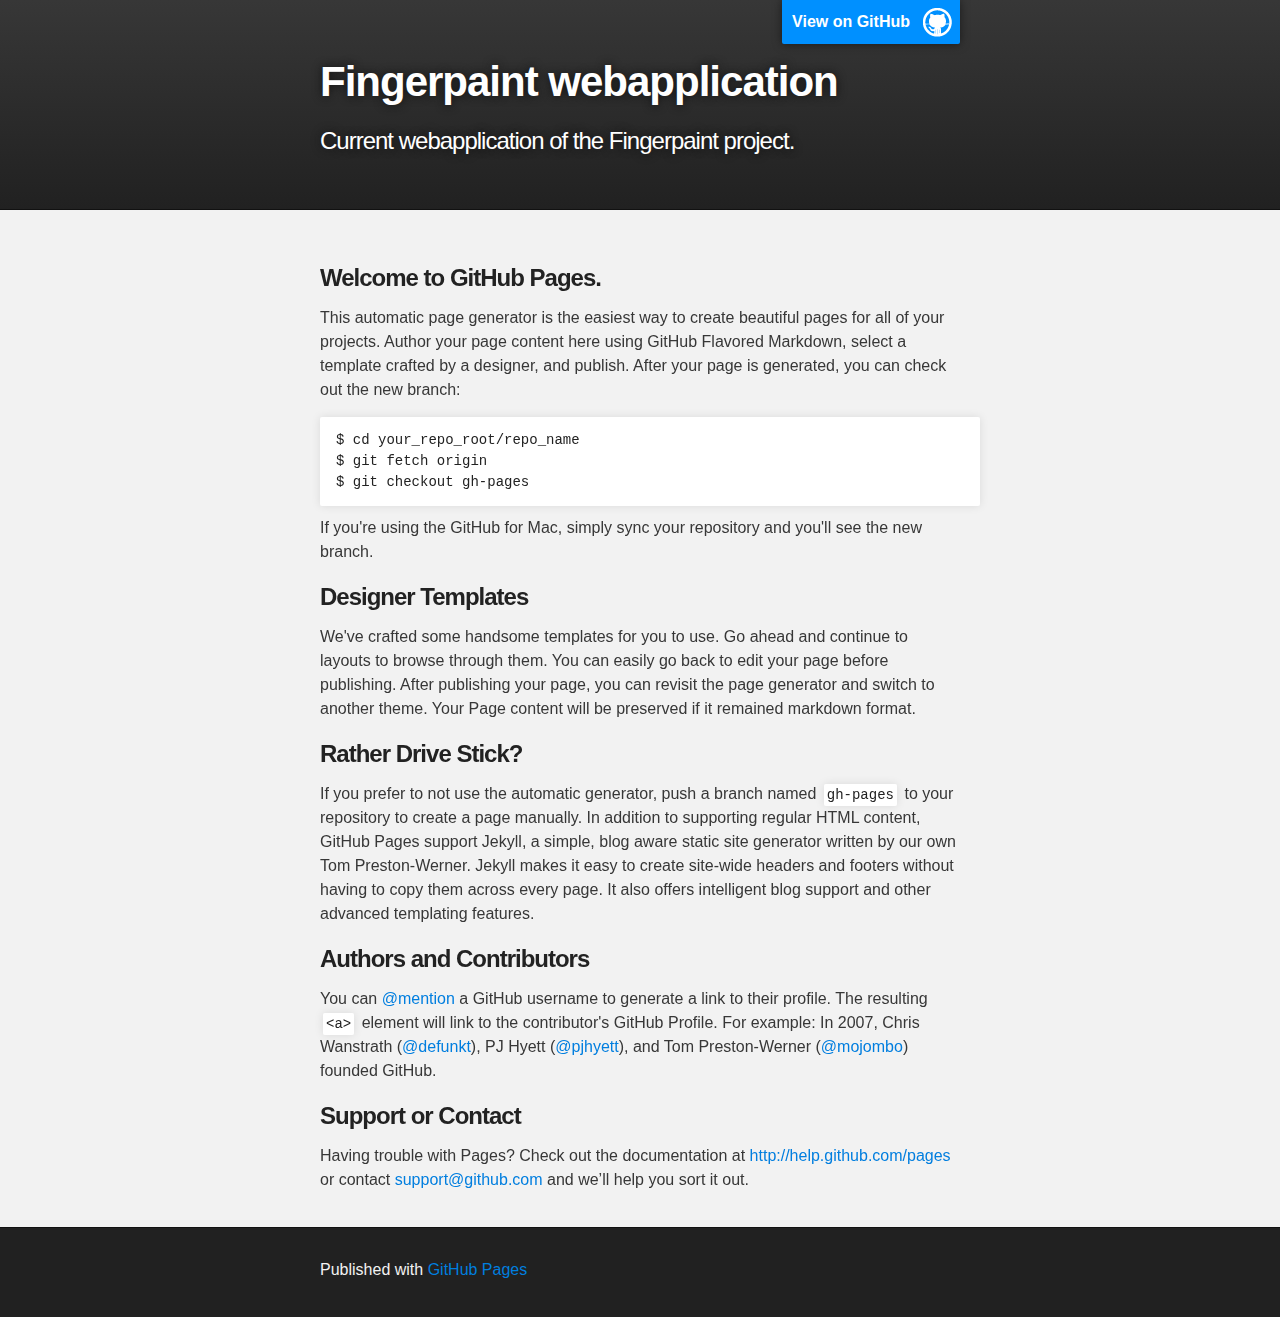
==== index.html @ 902514a3 "Replace master branch with page content via GitHub" ====
<!DOCTYPE html>
<html>

  <head>
    <meta charset='utf-8' />
    <meta http-equiv="X-UA-Compatible" content="chrome=1" />
    <meta name="description" content="Fingerpaint webapplication : Current webapplication of the Fingerpaint project." />

    <link rel="stylesheet" type="text/css" media="screen" href="stylesheets/stylesheet.css">

    <title>Fingerpaint webapplication</title>
  </head>

  <body>

    <!-- HEADER -->
    <div id="header_wrap" class="outer">
        <header class="inner">
          <a id="forkme_banner" href="https://github.com/Fingerpaint">View on GitHub</a>

          <h1 id="project_title">Fingerpaint webapplication</h1>
          <h2 id="project_tagline">Current webapplication of the Fingerpaint project.</h2>

        </header>
    </div>

    <!-- MAIN CONTENT -->
    <div id="main_content_wrap" class="outer">
      <section id="main_content" class="inner">
        <h3>Welcome to GitHub Pages.</h3>

<p>This automatic page generator is the easiest way to create beautiful pages for all of your projects. Author your page content here using GitHub Flavored Markdown, select a template crafted by a designer, and publish. After your page is generated, you can check out the new branch:</p>

<pre><code>$ cd your_repo_root/repo_name
$ git fetch origin
$ git checkout gh-pages
</code></pre>

<p>If you're using the GitHub for Mac, simply sync your repository and you'll see the new branch.</p>

<h3>Designer Templates</h3>

<p>We've crafted some handsome templates for you to use. Go ahead and continue to layouts to browse through them. You can easily go back to edit your page before publishing. After publishing your page, you can revisit the page generator and switch to another theme. Your Page content will be preserved if it remained markdown format.</p>

<h3>Rather Drive Stick?</h3>

<p>If you prefer to not use the automatic generator, push a branch named <code>gh-pages</code> to your repository to create a page manually. In addition to supporting regular HTML content, GitHub Pages support Jekyll, a simple, blog aware static site generator written by our own Tom Preston-Werner. Jekyll makes it easy to create site-wide headers and footers without having to copy them across every page. It also offers intelligent blog support and other advanced templating features.</p>

<h3>Authors and Contributors</h3>

<p>You can <a href="https://github.com/blog/821" class="user-mention">@mention</a> a GitHub username to generate a link to their profile. The resulting <code>&lt;a&gt;</code> element will link to the contributor's GitHub Profile. For example: In 2007, Chris Wanstrath (<a href="https://github.com/defunkt" class="user-mention">@defunkt</a>), PJ Hyett (<a href="https://github.com/pjhyett" class="user-mention">@pjhyett</a>), and Tom Preston-Werner (<a href="https://github.com/mojombo" class="user-mention">@mojombo</a>) founded GitHub.</p>

<h3>Support or Contact</h3>

<p>Having trouble with Pages? Check out the documentation at <a href="http://help.github.com/pages">http://help.github.com/pages</a> or contact <a href="mailto:support@github.com">support@github.com</a> and we’ll help you sort it out.</p>
      </section>
    </div>

    <!-- FOOTER  -->
    <div id="footer_wrap" class="outer">
      <footer class="inner">
        <p>Published with <a href="http://pages.github.com">GitHub Pages</a></p>
      </footer>
    </div>

    

  </body>
</html>
---- stylesheets/stylesheet.css ----
/*******************************************************************************
Slate Theme for GitHub Pages
by Jason Costello, @jsncostello
*******************************************************************************/

@import url(pygment_trac.css);

/*******************************************************************************
MeyerWeb Reset
*******************************************************************************/

html, body, div, span, applet, object, iframe,
h1, h2, h3, h4, h5, h6, p, blockquote, pre,
a, abbr, acronym, address, big, cite, code,
del, dfn, em, img, ins, kbd, q, s, samp,
small, strike, strong, sub, sup, tt, var,
b, u, i, center,
dl, dt, dd, ol, ul, li,
fieldset, form, label, legend,
table, caption, tbody, tfoot, thead, tr, th, td,
article, aside, canvas, details, embed,
figure, figcaption, footer, header, hgroup,
menu, nav, output, ruby, section, summary,
time, mark, audio, video {
  margin: 0;
  padding: 0;
  border: 0;
  font: inherit;
  vertical-align: baseline;
}

/* HTML5 display-role reset for older browsers */
article, aside, details, figcaption, figure,
footer, header, hgroup, menu, nav, section {
  display: block;
}

ol, ul {
  list-style: none;
}

blockquote, q {
}

table {
  border-collapse: collapse;
  border-spacing: 0;
}

a:focus {
  outline: none;
}

/*******************************************************************************
Theme Styles
*******************************************************************************/

body {
  box-sizing: border-box;
  color:#373737;
  background: #212121;
  font-size: 16px;
  font-family: 'Myriad Pro', Calibri, Helvetica, Arial, sans-serif;
  line-height: 1.5;
  -webkit-font-smoothing: antialiased;
}

h1, h2, h3, h4, h5, h6 {
  margin: 10px 0;
  font-weight: 700;
  color:#222222;
  font-family: 'Lucida Grande', 'Calibri', Helvetica, Arial, sans-serif;
  letter-spacing: -1px;
}

h1 {
  font-size: 36px;
  font-weight: 700;
}

h2 {
  padding-bottom: 10px;
  font-size: 32px;
  background: url('../images/bg_hr.png') repeat-x bottom;
}

h3 {
  font-size: 24px;
}

h4 {
  font-size: 21px;
}

h5 {
  font-size: 18px;
}

h6 {
  font-size: 16px;
}

p {
  margin: 10px 0 15px 0;
}

footer p {
  color: #f2f2f2;
}

a {
  text-decoration: none;
  color: #007edf;
  text-shadow: none;

  transition: color 0.5s ease;
  transition: text-shadow 0.5s ease;
  -webkit-transition: color 0.5s ease;
  -webkit-transition: text-shadow 0.5s ease;
  -moz-transition: color 0.5s ease;
  -moz-transition: text-shadow 0.5s ease;
  -o-transition: color 0.5s ease;
  -o-transition: text-shadow 0.5s ease;
  -ms-transition: color 0.5s ease;
  -ms-transition: text-shadow 0.5s ease;
}

#main_content a:hover {
  color: #0069ba;
  text-shadow: #0090ff 0px 0px 2px;
}

footer a:hover {
  color: #43adff;
  text-shadow: #0090ff 0px 0px 2px;
}

em {
  font-style: italic;
}

strong {
  font-weight: bold;
}

img {
  position: relative;
  margin: 0 auto;
  max-width: 739px;
  padding: 5px;
  margin: 10px 0 10px 0;
  border: 1px solid #ebebeb;

  box-shadow: 0 0 5px #ebebeb;
  -webkit-box-shadow: 0 0 5px #ebebeb;
  -moz-box-shadow: 0 0 5px #ebebeb;
  -o-box-shadow: 0 0 5px #ebebeb;
  -ms-box-shadow: 0 0 5px #ebebeb;
}

pre, code {
  width: 100%;
  color: #222;
  background-color: #fff;

  font-family: Monaco, "Bitstream Vera Sans Mono", "Lucida Console", Terminal, monospace;
  font-size: 14px;

  border-radius: 2px;
  -moz-border-radius: 2px;
  -webkit-border-radius: 2px;



}

pre {
  width: 100%;
  padding: 10px;
  box-shadow: 0 0 10px rgba(0,0,0,.1);
  overflow: auto;
}

code {
  padding: 3px;
  margin: 0 3px;
  box-shadow: 0 0 10px rgba(0,0,0,.1);
}

pre code {
  display: block;
  box-shadow: none;
}

blockquote {
  color: #666;
  margin-bottom: 20px;
  padding: 0 0 0 20px;
  border-left: 3px solid #bbb;
}

ul, ol, dl {
  margin-bottom: 15px
}

ul li {
  list-style: inside;
  padding-left: 20px;
}

ol li {
  list-style: decimal inside;
  padding-left: 20px;
}

dl dt {
  font-weight: bold;
}

dl dd {
  padding-left: 20px;
  font-style: italic;
}

dl p {
  padding-left: 20px;
  font-style: italic;
}

hr {
  height: 1px;
  margin-bottom: 5px;
  border: none;
  background: url('../images/bg_hr.png') repeat-x center;
}

table {
  border: 1px solid #373737;
  margin-bottom: 20px;
  text-align: left;
 }

th {
  font-family: 'Lucida Grande', 'Helvetica Neue', Helvetica, Arial, sans-serif;
  padding: 10px;
  background: #373737;
  color: #fff;
 }

td {
  padding: 10px;
  border: 1px solid #373737;
 }

form {
  background: #f2f2f2;
  padding: 20px;
}

img {
  width: 100%;
  max-width: 100%;
}

/*******************************************************************************
Full-Width Styles
*******************************************************************************/

.outer {
  width: 100%;
}

.inner {
  position: relative;
  max-width: 640px;
  padding: 20px 10px;
  margin: 0 auto;
}

#forkme_banner {
  display: block;
  position: absolute;
  top:0;
  right: 10px;
  z-index: 10;
  padding: 10px 50px 10px 10px;
  color: #fff;
  background: url('../images/blacktocat.png') #0090ff no-repeat 95% 50%;
  font-weight: 700;
  box-shadow: 0 0 10px rgba(0,0,0,.5);
  border-bottom-left-radius: 2px;
  border-bottom-right-radius: 2px;
}

#header_wrap {
  background: #212121;
  background: -moz-linear-gradient(top, #373737, #212121);
  background: -webkit-linear-gradient(top, #373737, #212121);
  background: -ms-linear-gradient(top, #373737, #212121);
  background: -o-linear-gradient(top, #373737, #212121);
  background: linear-gradient(top, #373737, #212121);
}

#header_wrap .inner {
  padding: 50px 10px 30px 10px;
}

#project_title {
  margin: 0;
  color: #fff;
  font-size: 42px;
  font-weight: 700;
  text-shadow: #111 0px 0px 10px;
}

#project_tagline {
  color: #fff;
  font-size: 24px;
  font-weight: 300;
  background: none;
  text-shadow: #111 0px 0px 10px;
}

#downloads {
  position: absolute;
  width: 210px;
  z-index: 10;
  bottom: -40px;
  right: 0;
  height: 70px;
  background: url('../images/icon_download.png') no-repeat 0% 90%;
}

.zip_download_link {
  display: block;
  float: right;
  width: 90px;
  height:70px;
  text-indent: -5000px;
  overflow: hidden;
  background: url(../images/sprite_download.png) no-repeat bottom left;
}

.tar_download_link {
  display: block;
  float: right;
  width: 90px;
  height:70px;
  text-indent: -5000px;
  overflow: hidden;
  background: url(../images/sprite_download.png) no-repeat bottom right;
  margin-left: 10px;
}

.zip_download_link:hover {
  background: url(../images/sprite_download.png) no-repeat top left;
}

.tar_download_link:hover {
  background: url(../images/sprite_download.png) no-repeat top right;
}

#main_content_wrap {
  background: #f2f2f2;
  border-top: 1px solid #111;
  border-bottom: 1px solid #111;
}

#main_content {
  padding-top: 40px;
}

#footer_wrap {
  background: #212121;
}



/*******************************************************************************
Small Device Styles
*******************************************************************************/

@media screen and (max-width: 480px) {
  body {
    font-size:14px;
  }

  #downloads {
    display: none;
  }

  .inner {
    min-width: 320px;
    max-width: 480px;
  }

  #project_title {
  font-size: 32px;
  }

  h1 {
    font-size: 28px;
  }

  h2 {
    font-size: 24px;
  }

  h3 {
    font-size: 21px;
  }

  h4 {
    font-size: 18px;
  }

  h5 {
    font-size: 14px;
  }

  h6 {
    font-size: 12px;
  }

  code, pre {
    min-width: 320px;
    max-width: 480px;
    font-size: 11px;
  }

}
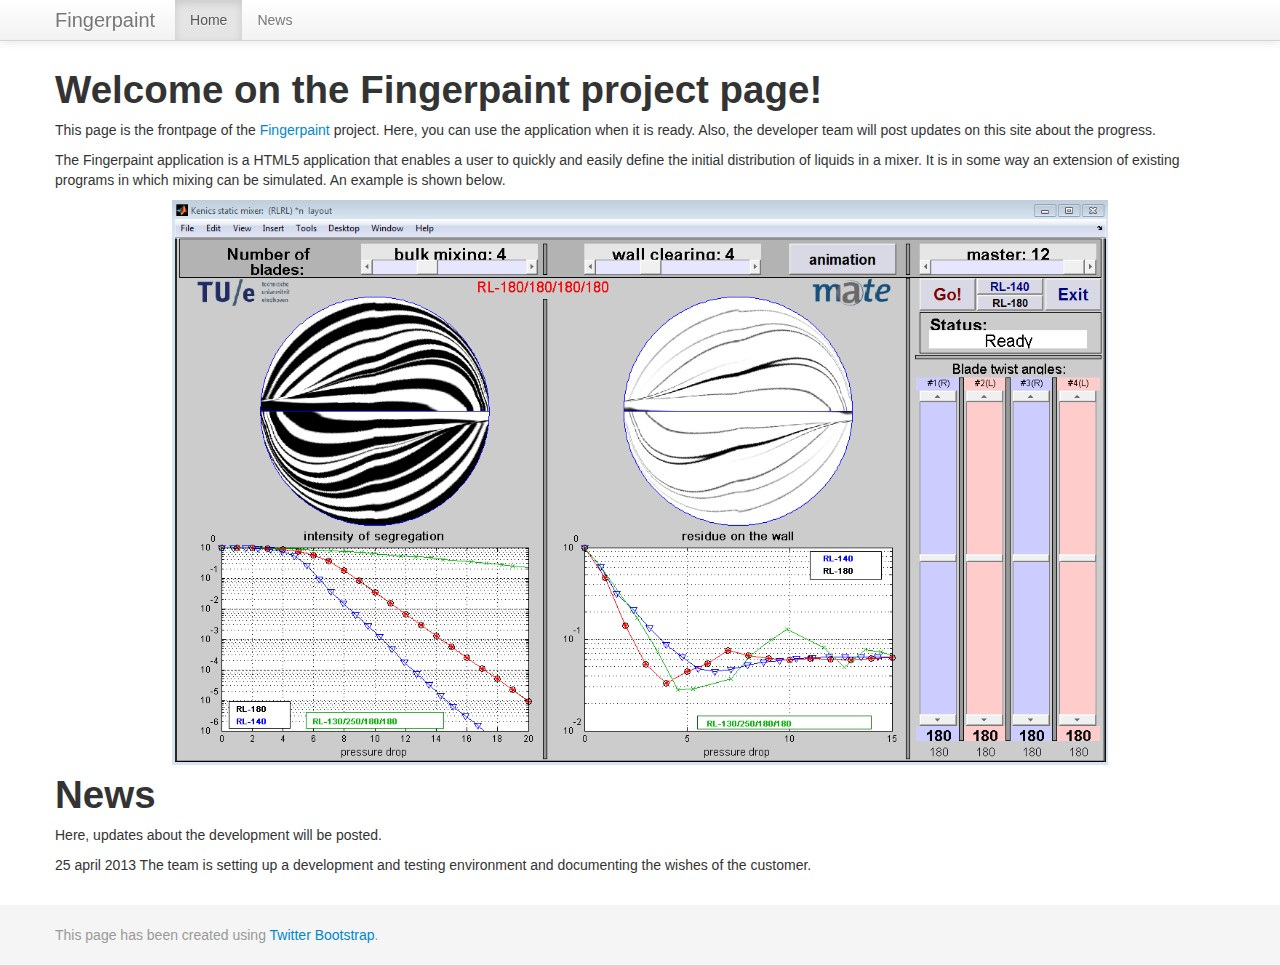
==== commit 7d8d6176: "Created initial draft of a custom website." ====
--- a/index.html
+++ b/index.html
@@ -1,69 +1,64 @@
 <!DOCTYPE html>
-<html>
+<html lang="en">
+  <head>
+    <meta charset="utf-8">
+    <title>Fingerpaint</title>
+    <meta name="viewport" content="width=device-width, initial-scale=1.0">
 
-  <head>
-    <meta charset='utf-8' />
-    <meta http-equiv="X-UA-Compatible" content="chrome=1" />
-    <meta name="description" content="Fingerpaint webapplication : Current webapplication of the Fingerpaint project." />
-
-    <link rel="stylesheet" type="text/css" media="screen" href="stylesheets/stylesheet.css">
-
-    <title>Fingerpaint webapplication</title>
+    <link href="./css/bootstrap.min.css" rel="stylesheet">
+    <link href="./css/bootstrap-responsive.min.css" rel="stylesheet">
+    <link href="./css/custom.css" rel="stylesheet">
   </head>
 
-  <body>
+  <body data-spy="scroll" data-target=".navbar">
+    <div id="wrap">
+      <div class="navbar navbar-fixed-top">
+        <div class="navbar-inner">
+          <div class="container">
+            <!-- .btn-navbar is used as the toggle for collapsed navbar content -->
+            <a class="btn btn-navbar" data-toggle="collapse" data-target=".nav-collapse">
+              <span class="icon-bar"></span>
+              <span class="icon-bar"></span>
+              <span class="icon-bar"></span>
+            </a>
 
-    <!-- HEADER -->
-    <div id="header_wrap" class="outer">
-        <header class="inner">
-          <a id="forkme_banner" href="https://github.com/Fingerpaint">View on GitHub</a>
+            <a class="brand" href="#">Fingerpaint</a>
 
-          <h1 id="project_title">Fingerpaint webapplication</h1>
-          <h2 id="project_tagline">Current webapplication of the Fingerpaint project.</h2>
+            <div class="nav-collapse">
+              <ul class="nav">
+                <li class="active"><a href="#welcome">Home</a></li>
+                <li><a href="#news">News</a></li>
+              </ul>
+            </div>
+          </div>
+        </div>
+      </div>
 
-        </header>
+      <div class="container">
+        <h1 id="welcome">Welcome on the Fingerpaint project page!</h1>
+        <p>This page is the frontpage of the <a href="https://github.com/Fingerpaint/">Fingerpaint</a> project. Here, you can use the application when it is ready. Also, the developer team will post updates on this site about the progress.</p>
+
+        <p>The Fingerpaint application is a HTML5 application that enables a user to quickly and easily define the initial distribution of liquids in a mixer. It is in some way an extension of existing programs in which mixing can be simulated. An example is shown below.</p>
+        
+        <img class="image" src="./img/mixer.png" alt="Mixer program." />
+        
+        <h1 id="news">News</h1>
+        <p>Here, updates about the development will be posted.</p>
+        <p><span class="date">25 april 2013</span> The team is setting up a development and testing environment and documenting the wishes of the customer.
+      </div>
+      
+      <div id="push"></div>
     </div>
 
-    <!-- MAIN CONTENT -->
-    <div id="main_content_wrap" class="outer">
-      <section id="main_content" class="inner">
-        <h3>Welcome to GitHub Pages.</h3>
-
-<p>This automatic page generator is the easiest way to create beautiful pages for all of your projects. Author your page content here using GitHub Flavored Markdown, select a template crafted by a designer, and publish. After your page is generated, you can check out the new branch:</p>
-
-<pre><code>$ cd your_repo_root/repo_name
-$ git fetch origin
-$ git checkout gh-pages
-</code></pre>
-
-<p>If you're using the GitHub for Mac, simply sync your repository and you'll see the new branch.</p>
-
-<h3>Designer Templates</h3>
-
-<p>We've crafted some handsome templates for you to use. Go ahead and continue to layouts to browse through them. You can easily go back to edit your page before publishing. After publishing your page, you can revisit the page generator and switch to another theme. Your Page content will be preserved if it remained markdown format.</p>
-
-<h3>Rather Drive Stick?</h3>
-
-<p>If you prefer to not use the automatic generator, push a branch named <code>gh-pages</code> to your repository to create a page manually. In addition to supporting regular HTML content, GitHub Pages support Jekyll, a simple, blog aware static site generator written by our own Tom Preston-Werner. Jekyll makes it easy to create site-wide headers and footers without having to copy them across every page. It also offers intelligent blog support and other advanced templating features.</p>
-
-<h3>Authors and Contributors</h3>
-
-<p>You can <a href="https://github.com/blog/821" class="user-mention">@mention</a> a GitHub username to generate a link to their profile. The resulting <code>&lt;a&gt;</code> element will link to the contributor's GitHub Profile. For example: In 2007, Chris Wanstrath (<a href="https://github.com/defunkt" class="user-mention">@defunkt</a>), PJ Hyett (<a href="https://github.com/pjhyett" class="user-mention">@pjhyett</a>), and Tom Preston-Werner (<a href="https://github.com/mojombo" class="user-mention">@mojombo</a>) founded GitHub.</p>
-
-<h3>Support or Contact</h3>
-
-<p>Having trouble with Pages? Check out the documentation at <a href="http://help.github.com/pages">http://help.github.com/pages</a> or contact <a href="mailto:support@github.com">support@github.com</a> and we’ll help you sort it out.</p>
-      </section>
+    <div id="footer">
+      <div class="container">
+        <p class="muted credit">This page has been created using <a href="http://twitter.github.com/bootstrap">Twitter Bootstrap</a>.</p>
+      </div>
     </div>
 
-    <!-- FOOTER  -->
-    <div id="footer_wrap" class="outer">
-      <footer class="inner">
-        <p>Published with <a href="http://pages.github.com">GitHub Pages</a></p>
-      </footer>
-    </div>
-
-    
-
+    <!-- Placed at the end of the document so the pages load faster -->
+    <script src="./js/jquery-1.9.1.min.js"></script>
+    <script src="./js/bootstrap-collapse.js"></script>
+    <script src="./js/bootstrap-scrollspy.js"></script>
   </body>
-</html>
+</html>--- a/css/custom.css
+++ b/css/custom.css
@@ -0,0 +1,50 @@
+/*
+ *
+ * Sticky footer styles from http://twitter.github.io/bootstrap/examples/sticky-footer.html.
+ *
+ */
+html,
+body {
+	height: 100%;
+	/* The html and body elements cannot have any padding or margin. */
+}
+
+/* Wrapper for page content to push down footer */
+#wrap {
+	min-height: 100%;
+	height: auto !important;
+	height: 100%;
+	/* Negative indent footer by it's height */
+	margin: 0 auto -60px;
+}
+/* So that content is not overlapped by navbar */
+#wrap > .container {
+	padding-top: 60px;
+}
+
+/* Set the fixed height of the footer here */
+#push,
+#footer {
+	height: 60px;
+}
+#footer {
+	background-color: #f5f5f5;
+}
+#push {
+	margin-top: 20px;
+}
+
+/*
+ *
+ * Custom styles for the page.
+ *
+ */
+#footer .credit {
+	margin: 20px 0;
+}
+
+.image {
+	display: block;
+	width: 80%;
+	margin: 0 auto;
+}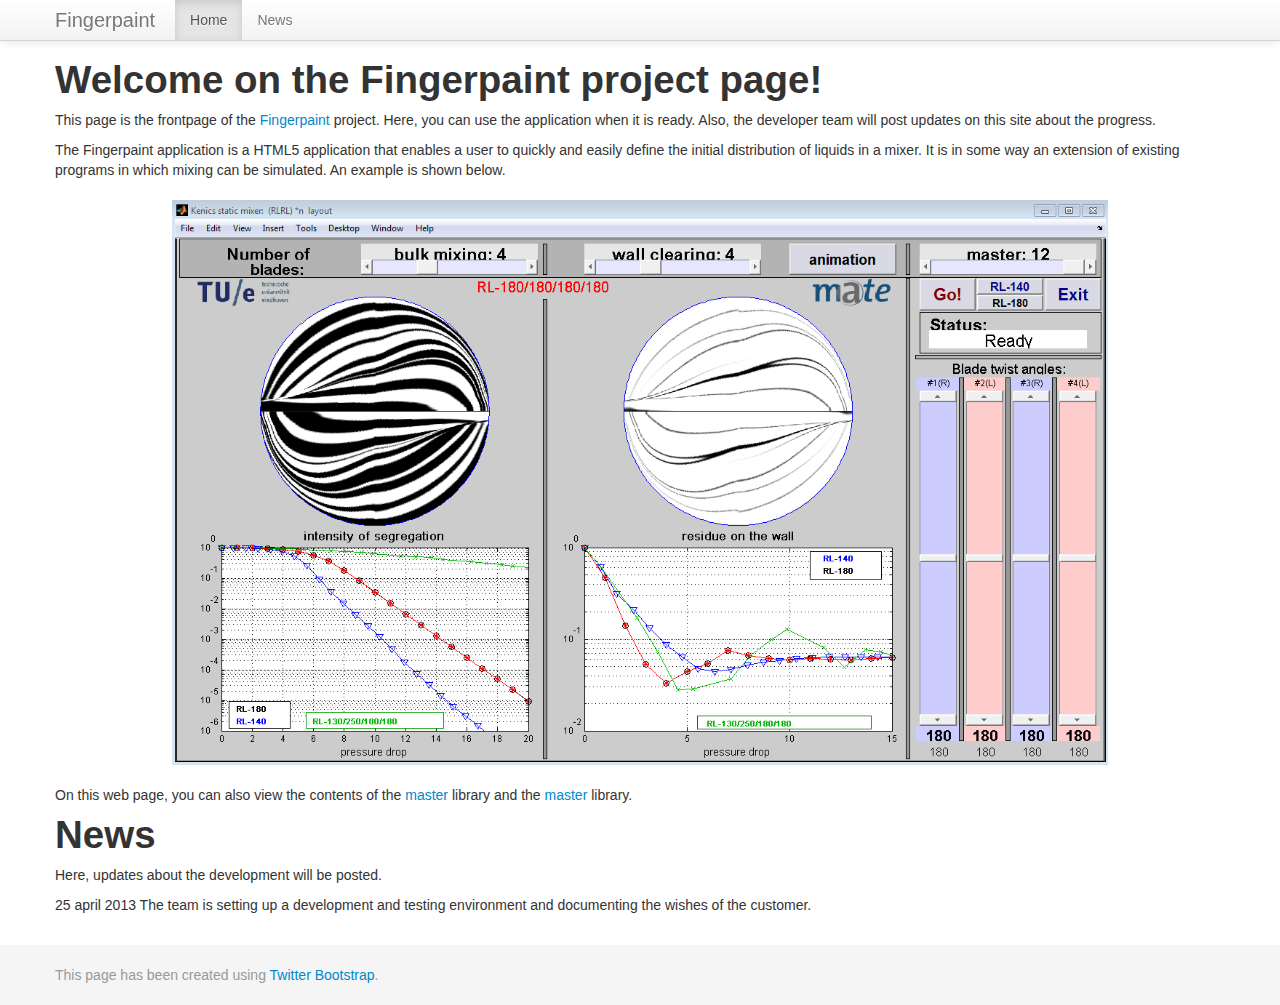
==== commit c6343439: "Fixed scrollspy and layout issues with navbar." ====
--- a/index.html
+++ b/index.html
@@ -5,12 +5,12 @@
     <title>Fingerpaint</title>
     <meta name="viewport" content="width=device-width, initial-scale=1.0">
 
-    <link href="./css/bootstrap.min.css" rel="stylesheet">
-    <link href="./css/bootstrap-responsive.min.css" rel="stylesheet">
+    <link href="./css/bootstrap.css" rel="stylesheet">
     <link href="./css/custom.css" rel="stylesheet">
+    <link href="./css/bootstrap-responsive.css" rel="stylesheet">
   </head>
 
-  <body data-spy="scroll" data-target=".navbar">
+  <body>
     <div id="wrap">
       <div class="navbar navbar-fixed-top">
         <div class="navbar-inner">
@@ -39,9 +39,11 @@
         <p>This page is the frontpage of the <a href="https://github.com/Fingerpaint/">Fingerpaint</a> project. Here, you can use the application when it is ready. Also, the developer team will post updates on this site about the progress.</p>
 
         <p>The Fingerpaint application is a HTML5 application that enables a user to quickly and easily define the initial distribution of liquids in a mixer. It is in some way an extension of existing programs in which mixing can be simulated. An example is shown below.</p>
-        
+
         <img class="image" src="./img/mixer.png" alt="Mixer program." />
-        
+
+        <p>On this web page, you can also view the contents of the <a href="/master.html">master</a> library and the <a href="/archive.html">master</a> library.</p>
+
         <h1 id="news">News</h1>
         <p>Here, updates about the development will be posted.</p>
         <p><span class="date">25 april 2013</span> The team is setting up a development and testing environment and documenting the wishes of the customer.
@@ -60,5 +62,6 @@
     <script src="./js/jquery-1.9.1.min.js"></script>
     <script src="./js/bootstrap-collapse.js"></script>
     <script src="./js/bootstrap-scrollspy.js"></script>
+    <script src="./js/custom.js"></script>
   </body>
 </html>--- a/css/custom.css
+++ b/css/custom.css
@@ -46,5 +46,25 @@
 .image {
 	display: block;
 	width: 80%;
-	margin: 0 auto;
+	margin: 20px auto;
+}
+
+/* make sure that anchors jump to 50px below the top of the page,
+ * to prevent the navbar from overlapping */
+#wrap h1 {
+	padding-top: 50px;
+	margin-top: -50px;
+}
+
+/* undo weird padding from Bootstrap */
+@media (max-width: 767px) {
+	body {
+		padding-left: 0;
+		padding-right: 0;
+	}
+	
+	#wrap, #footer {
+		padding-left: 20px;
+		padding-right: 20px;
+	}
 }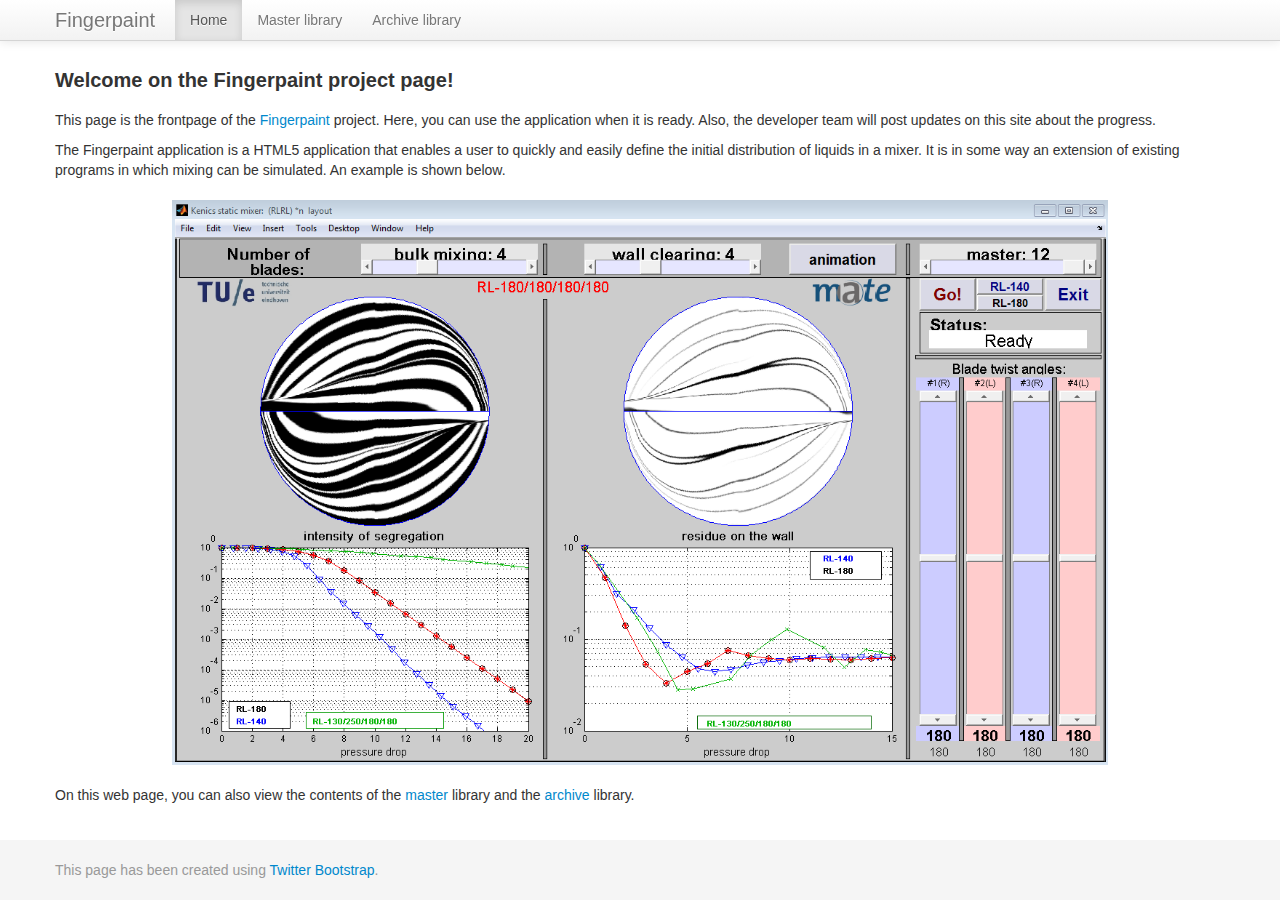
==== commit 62413efe: "Removed news, added links to master and archive in menu." ====
--- a/index.html
+++ b/index.html
@@ -6,8 +6,8 @@
     <meta name="viewport" content="width=device-width, initial-scale=1.0">
 
     <link href="./css/bootstrap.css" rel="stylesheet">
+    <link href="./css/bootstrap-responsive.css" rel="stylesheet">
     <link href="./css/custom.css" rel="stylesheet">
-    <link href="./css/bootstrap-responsive.css" rel="stylesheet">
   </head>
 
   <body>
@@ -27,7 +27,8 @@
             <div class="nav-collapse">
               <ul class="nav">
                 <li class="active"><a href="#welcome">Home</a></li>
-                <li><a href="#news">News</a></li>
+                <li><a href="/master.html">Master library</a></li>
+                <li><a href="/archive.html">Archive library</a></li>
               </ul>
             </div>
           </div>
@@ -42,13 +43,9 @@
 
         <img class="image" src="./img/mixer.png" alt="Mixer program." />
 
-        <p>On this web page, you can also view the contents of the <a href="/master.html">master</a> library and the <a href="/archive.html">master</a> library.</p>
+        <p>On this web page, you can also view the contents of the <a href="/master.html">master</a> library and the <a href="/archive.html">archive</a> library.</p>
+      </div>
 
-        <h1 id="news">News</h1>
-        <p>Here, updates about the development will be posted.</p>
-        <p><span class="date">25 april 2013</span> The team is setting up a development and testing environment and documenting the wishes of the customer.
-      </div>
-      
       <div id="push"></div>
     </div>
 
--- a/css/custom.css
+++ b/css/custom.css
@@ -39,6 +39,16 @@
  * Custom styles for the page.
  *
  */
+h1 {
+	font-size: 20px;
+}
+
+span.date {
+	display: inline-block;
+	font-weight: bold;
+	width: 100px;
+}
+
 #footer .credit {
 	margin: 20px 0;
 }
@@ -67,4 +77,13 @@
 		padding-left: 20px;
 		padding-right: 20px;
 	}
+}
+
+/* for multiple ".brand" links in navbar */
+.navbar .brand {
+	padding: 10px 0 10px 20px;
+}
+
+.navbar .nav {
+	margin: 0 10px 0 20px;
 }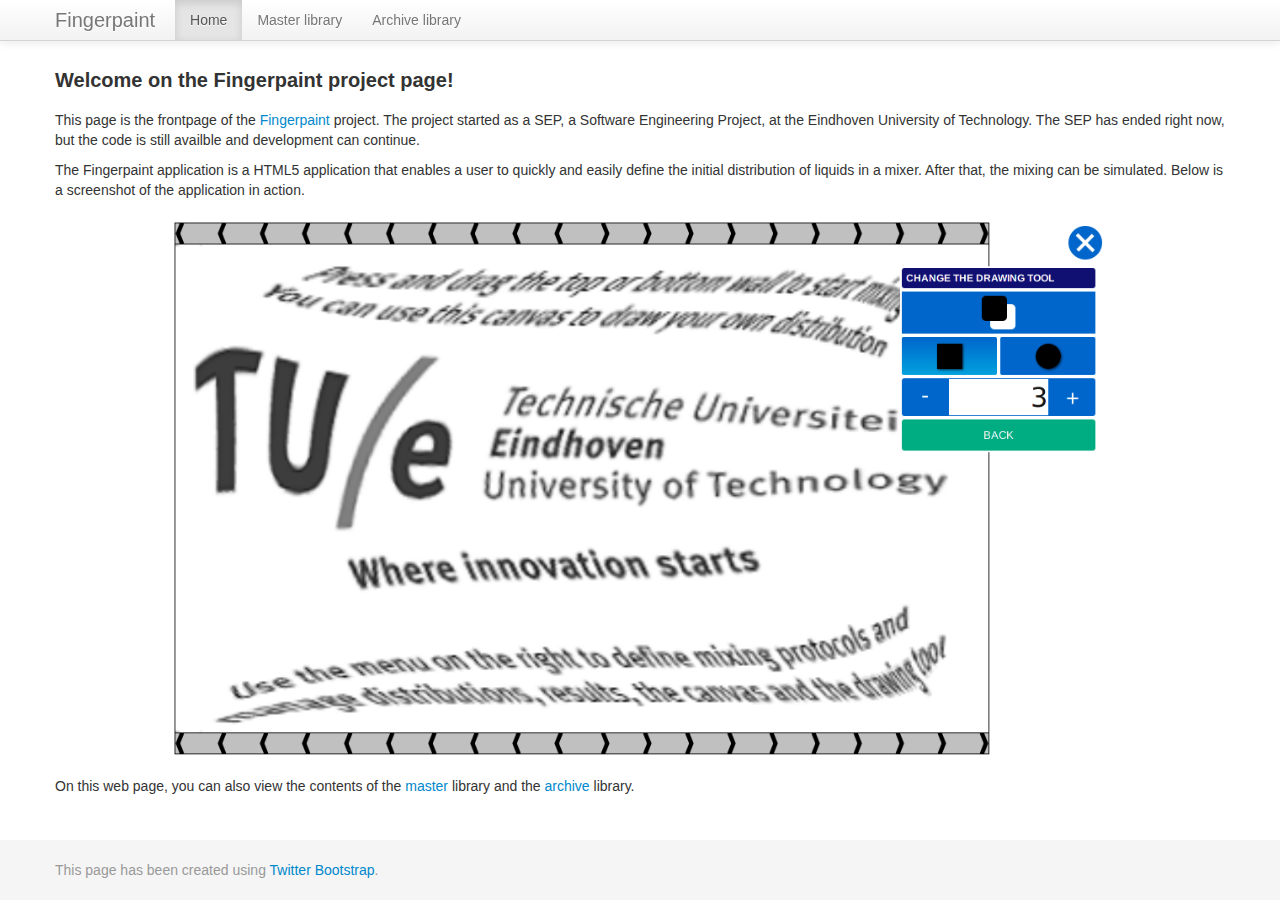
==== commit 97cd151a: "Updated screenshot on homepage and made the homepage up to date." ====
--- a/index.html
+++ b/index.html
@@ -37,11 +37,11 @@
 
       <div class="container">
         <h1 id="welcome">Welcome on the Fingerpaint project page!</h1>
-        <p>This page is the frontpage of the <a href="https://github.com/Fingerpaint/">Fingerpaint</a> project. Here, you can use the application when it is ready. Also, the developer team will post updates on this site about the progress.</p>
+        <p>This page is the frontpage of the <a href="https://github.com/Fingerpaint/">Fingerpaint</a> project. The project started as a SEP, a Software Engineering Project, at the Eindhoven University of Technology. The SEP has ended right now, but the code is still availble and development can continue.</p>
 
-        <p>The Fingerpaint application is a HTML5 application that enables a user to quickly and easily define the initial distribution of liquids in a mixer. It is in some way an extension of existing programs in which mixing can be simulated. An example is shown below.</p>
+        <p>The Fingerpaint application is a HTML5 application that enables a user to quickly and easily define the initial distribution of liquids in a mixer. After that, the mixing can be simulated. Below is a screenshot of the application in action.</p>
 
-        <img class="image" src="./img/mixer.png" alt="Mixer program." />
+        <img class="image" src="./img/mixer.png" alt="Screenshot of the Fingerpaint application." />
 
         <p>On this web page, you can also view the contents of the <a href="/master.html">master</a> library and the <a href="/archive.html">archive</a> library.</p>
       </div>
